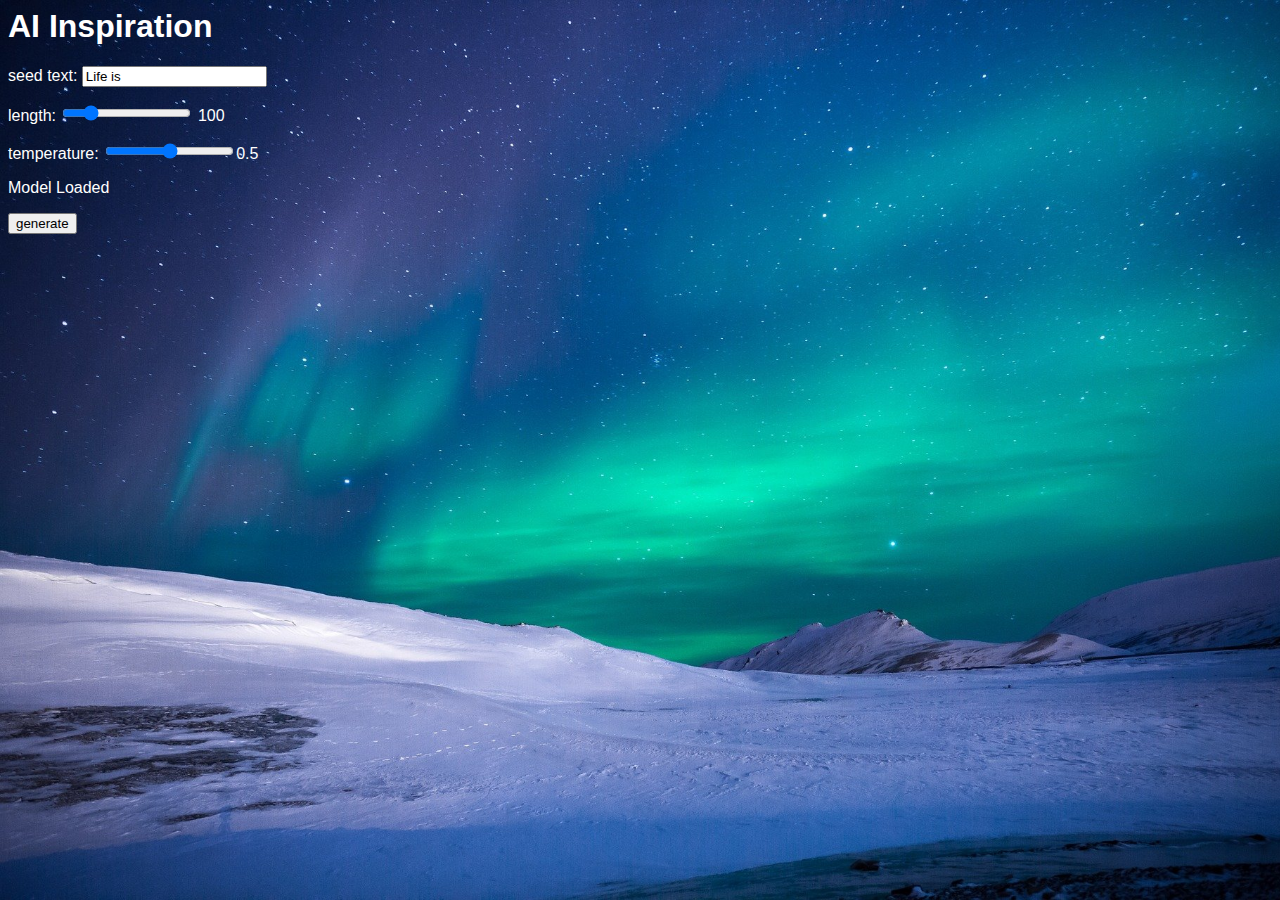
==== ai/index.html @ 5bea4f98 "got AI inspiration to function" ====
<html>

<head>
  <meta charset="UTF-8">
  <style>
  body{
    color: white;
    font-family: Arial;
  }
  html{
    background-image: url("AI_background.jpg");
    -webkit-background-size: cover;
    -moz-background-size: cover;
    -o-background-size: cover;
    background-size: cover;
    background-repeat: no-repeat;
  }
  
  </style>
  <title>AI Inspiration</title>

  <script src="p5.min.js"></script>
  <script src="p5.dom.min.js"></script>
  <script src="ml5.min.js" type="text/javascript"></script>
  
</head>

<body>
  <h1>AI Inspiration</h1>
  <p>seed text:
    <input id="textInput" value="Life is"/>
  </p>
  <p>length:
    <input id="lenSlider" type="range" min="10" max="500" value="100"                              /> <span id="length">100</span></p>
  <p>temperature:
    <input id="tempSlider" type="range" min="0" max="1" step="0.01"                              /><span id="temperature">0.5</span></p>
  <p id="status">Loading Model</p>
  <button id="generate">generate</button>
  <p id="result"></p>


  <script src="sketch.js"></script>
</body>

</html>
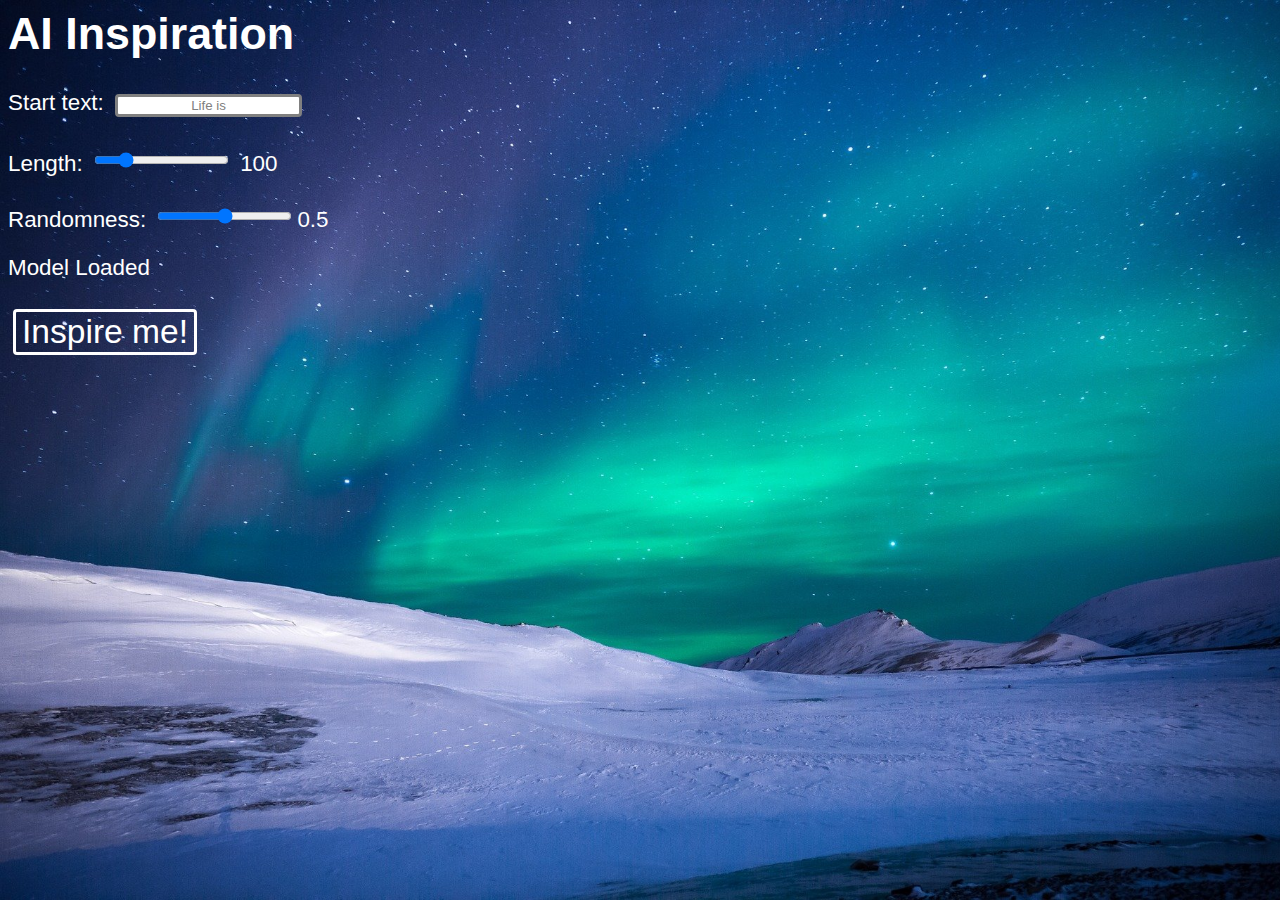
==== commit d4b5e284: "AI inspiration CSS styling" ====
--- a/ai/index.html
+++ b/ai/index.html
@@ -6,6 +6,7 @@
   body{
     color: white;
     font-family: Arial;
+    font-size: 1.4em;
   }
   html{
     background-image: url("AI_background.jpg");
@@ -15,6 +16,41 @@
     background-size: cover;
     background-repeat: no-repeat;
   }
+
+  input {
+        text-align: center;
+        background-color: white;
+        border-color: transparent;
+        color: grey;
+        font-family: Arial;
+        margin: 5px;
+        box-shadow: none;
+        outline: none;
+        border: solid;
+        border-radius: 4px;
+    }
+
+  button:hover {
+        /*color: RGB(253, 153, 59); */
+        cursor: pointer;
+        color: #01ebbc;
+        text-shadow: 0px 0px 15px white;
+        transition: all 0.4s ease;
+}
+
+  button {
+        background-color: transparent;
+        text-align: center;
+        cursor:pointer;
+        border-color: white;
+        color: white;
+        font-family: Arial;
+        margin: 5px;
+        box-shadow: none;
+        border: solid;
+        font-size: 1.5em;
+        border-radius: 4px;
+    }
   
   </style>
   <title>AI Inspiration</title>
@@ -27,15 +63,15 @@
 
 <body>
   <h1>AI Inspiration</h1>
-  <p>seed text:
+  <p>Start text:
     <input id="textInput" value="Life is"/>
   </p>
-  <p>length:
+  <p>Length:
     <input id="lenSlider" type="range" min="10" max="500" value="100"                              /> <span id="length">100</span></p>
-  <p>temperature:
+  <p>Randomness:
     <input id="tempSlider" type="range" min="0" max="1" step="0.01"                              /><span id="temperature">0.5</span></p>
   <p id="status">Loading Model</p>
-  <button id="generate">generate</button>
+  <button id="generate">Inspire me!</button>
   <p id="result"></p>
 
 
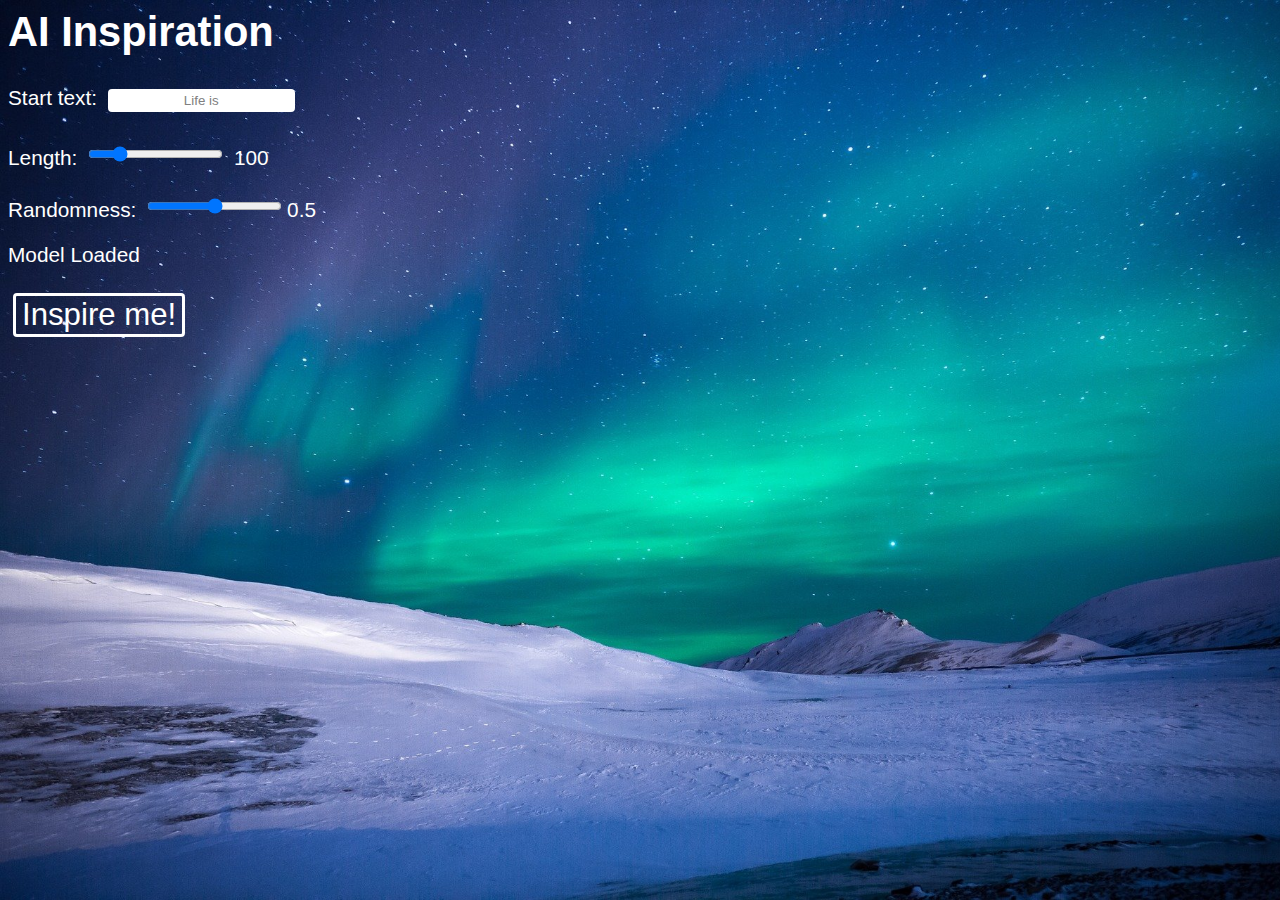
==== commit 88010430: "whitelist partially works now. Still needs to unblock sites on timer end" ====
--- a/ai/index.html
+++ b/ai/index.html
@@ -6,7 +6,7 @@
   body{
     color: white;
     font-family: Arial;
-    font-size: 1.4em;
+    font-size: 1.3em;
   }
   html{
     background-image: url("AI_background.jpg");
@@ -20,13 +20,12 @@
   input {
         text-align: center;
         background-color: white;
-        border-color: transparent;
+        border: solid white;
+        outline: none;
         color: grey;
         font-family: Arial;
         margin: 5px;
         box-shadow: none;
-        outline: none;
-        border: solid;
         border-radius: 4px;
     }
 
